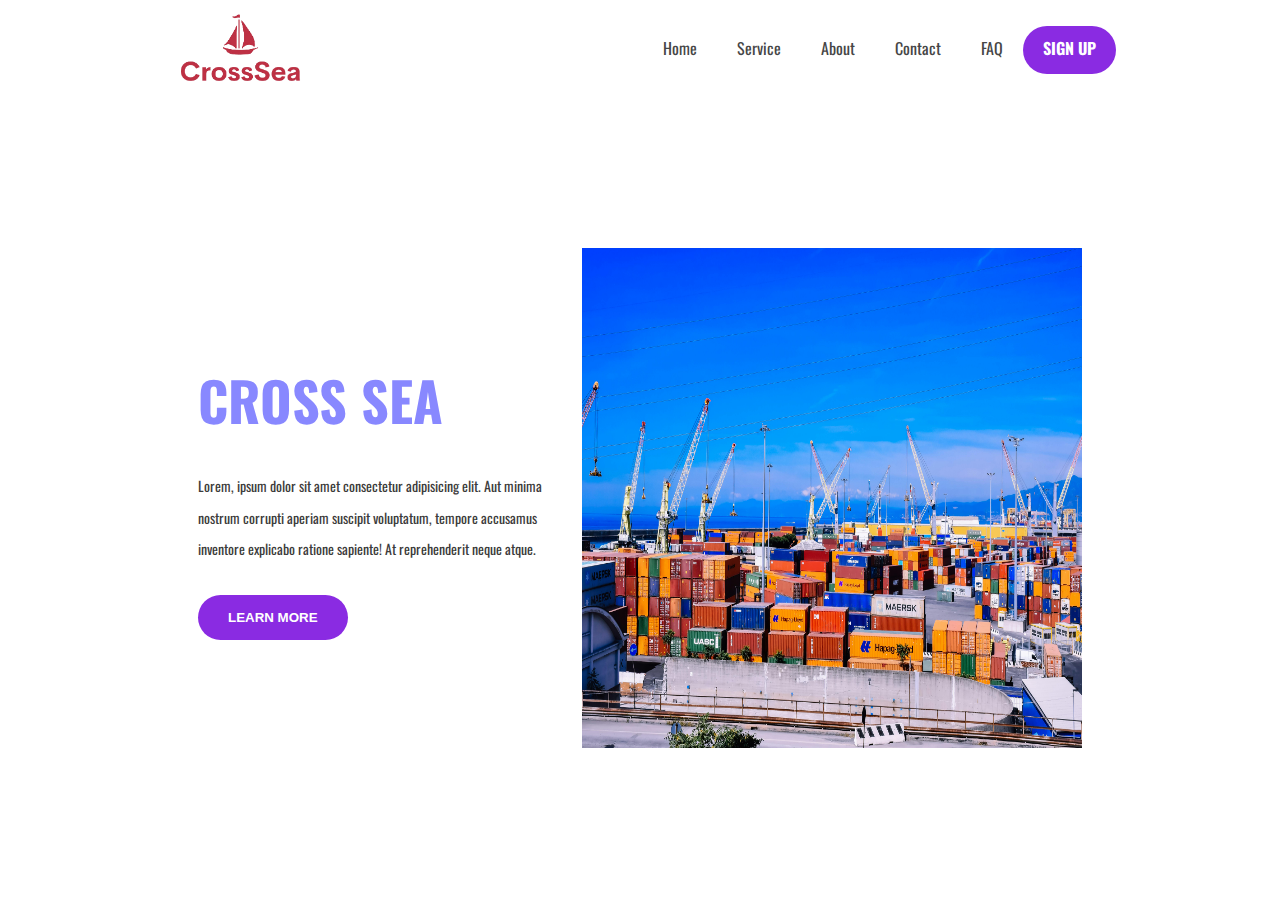
==== index.html @ 6b71a665 "Filled out html/css" ====
<!DOCTYPE html>
<html lang="en">
<head>
    <meta charset="UTF-8">
    <meta name="viewport" content="width=device-width, initial-scale=1.0">
    <title>CrossSea</title>
    <link rel="preconnect" href="https://fonts.googleapis.com">
    <link rel="preconnect" href="https://fonts.gstatic.com" crossorigin>
    <link href="https://fonts.googleapis.com/css2?family=Oswald:wght@200..700&display=swap" rel="stylesheet">
    <link rel="stylesheet" href="style.css">
</head>
<body>
    <header>
        <div class="logo">
            <img src="pics/logo.png" alt="Logo" width="150px">
        </div>
        <nav>
            <ul>
                <li><a href="#">Home</a></li>
                <li><a href="#">Service</a></li>
                <li><a href="#">About</a></li>
                <li><a href="#">Contact</a></li>
                <li><a href="#">FAQ</a></li>
                <li><a href="#" class="signup-btn">Sign Up</a></li>
            </ul>
        </nav>
    </header>
    <main>
        <div class="content-left">
            <h1>Cross  Sea</h1>
            <p>Lorem, ipsum dolor sit amet consectetur adipisicing elit. Aut minima nostrum corrupti aperiam suscipit voluptatum, tempore accusamus inventore explicabo ratione sapiente! At reprehenderit neque atque.</p>
            <button class="cta"><a>Learn More</a></button>
        </div>
        <div class="content-right">
            <img src="pics/shipping.jpg" alt="" class="hero-image" width="500" height="500">
        </div>

    </main>
</body>
</html>
---- style.css ----
*{
    margin: 0;
    padding: 0;
    box-sizing: border-box;
}

body{
    font-family: "Oswald", sans-serif;
}

header{
    height:100px;
    display: flex;
    justify-content: space-around;
    align-items: center;
}

ul{
    display: flex;
    list-style-type: none;
    align-items: center;
}

ul li a{
    padding:0 20px;
    text-decoration: none;
    color:rgb(70, 70, 70);
    display:inline-block;
}

li a::after{
    content: '';
    display: block;
    height:4px;
    width: 0;
    background-color: rgb(176, 134, 216);
    transition: all .5s;
}

li a:hover::after{
    width:100%;
}

main{
    display: flex;
    height:calc(100vh - 100px);
    align-items: center;
    justify-content: center;
}

.hero-img{
    max-width: 670px;
    height: auto;
}
.content-left{
    width:30%;
}

main h1{
    font-size:54px;
    color:rgb(136, 136, 255);
    text-transform: uppercase;
}

main h2{
    font-size:24px;
    color: rgb(153, 107, 175);
    font-weight: 400;
    text-transform: uppercase;
    letter-spacing: 8px;
}

main p{
    font-size: 14px;
    font-weight: 400;
    color: rgb(61, 60, 60);
    line-height: 31.5px;
    margin: 30px 0;
}

.cta{
    padding: 15px 30px;
    background-color: blueviolet;
    color:white;
    outline: none;
    border: none;
    font-weight: 700;
    text-transform: uppercase;
    border-radius: 40px;
}

.signup-btn{
    padding: 10px 20px;
    background-color: blueviolet;
    color:white;
    outline: none;
    border: none;
    font-weight: 700;
    text-transform: uppercase;
    border-radius: 40px;
}
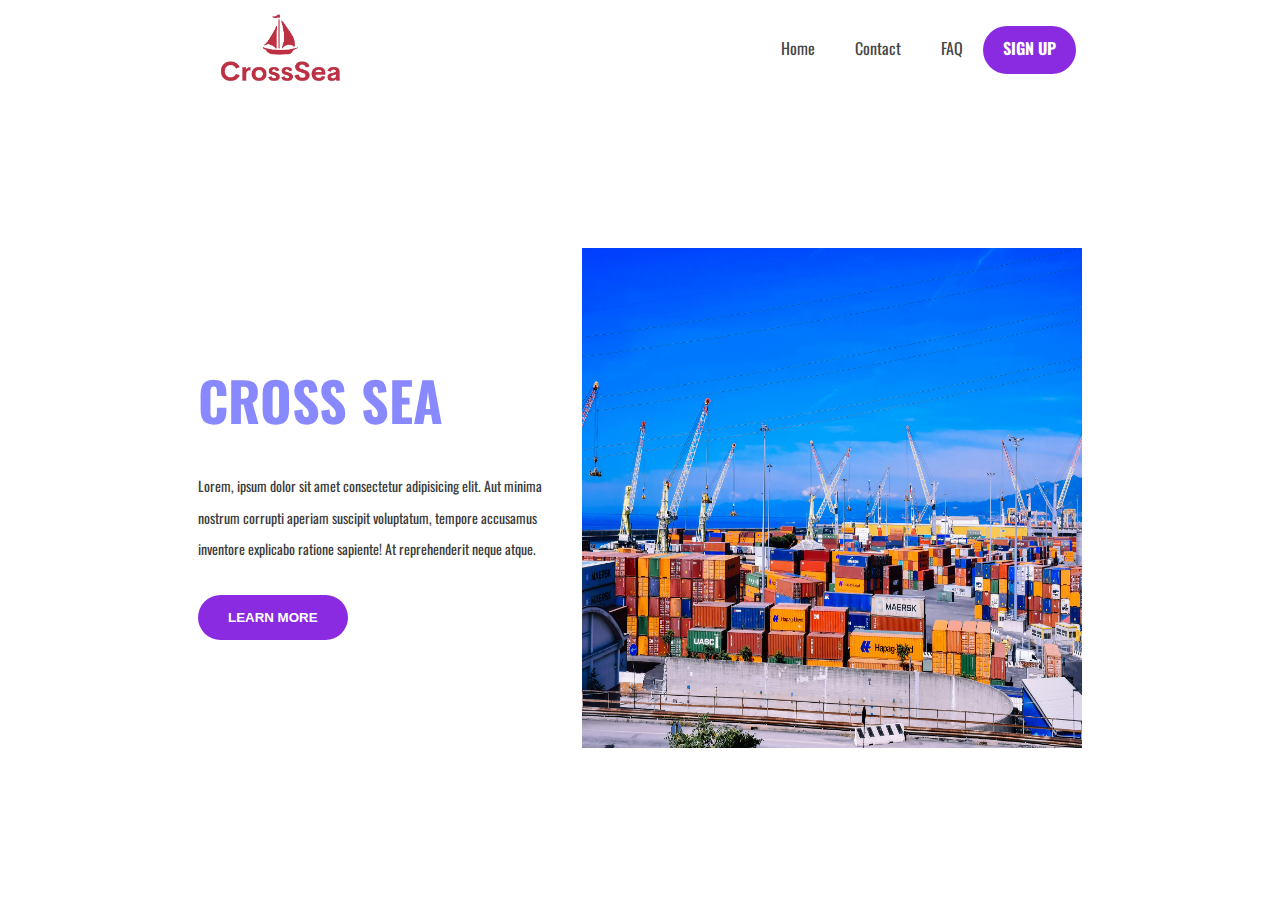
==== commit f4907976: "Added contact and sign-up page" ====
--- a/index.html
+++ b/index.html
@@ -16,11 +16,9 @@
         </div>
         <nav>
             <ul>
-                <li><a href="#">Home</a></li>
-                <li><a href="#">Service</a></li>
-                <li><a href="#">About</a></li>
+                <li><a href="index.html">Home</a></li>
                 <li><a href="#">Contact</a></li>
-                <li><a href="#">FAQ</a></li>
+                <li><a href="faq.html">FAQ</a></li>
                 <li><a href="#" class="signup-btn">Sign Up</a></li>
             </ul>
         </nav>
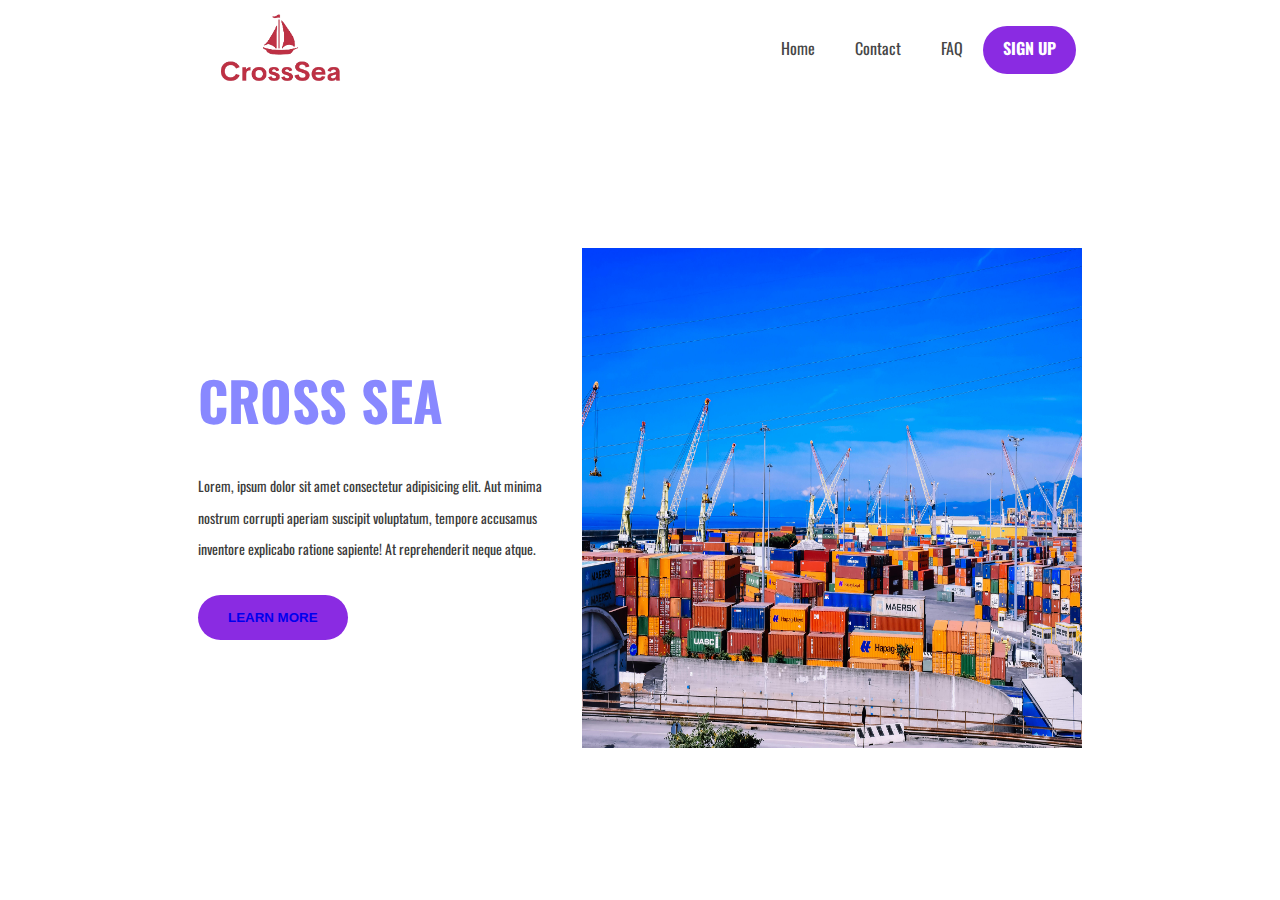
==== commit 6b40e6c8: "Fixed broken learn more link" ====
--- a/index.html
+++ b/index.html
@@ -17,9 +17,9 @@
         <nav>
             <ul>
                 <li><a href="index.html">Home</a></li>
-                <li><a href="#">Contact</a></li>
+                <li><a href="contact.html">Contact</a></li>
                 <li><a href="faq.html">FAQ</a></li>
-                <li><a href="#" class="signup-btn">Sign Up</a></li>
+                <li><a href="signup.html" class="signup-btn">Sign Up</a></li>
             </ul>
         </nav>
     </header>
@@ -27,7 +27,7 @@
         <div class="content-left">
             <h1>Cross  Sea</h1>
             <p>Lorem, ipsum dolor sit amet consectetur adipisicing elit. Aut minima nostrum corrupti aperiam suscipit voluptatum, tempore accusamus inventore explicabo ratione sapiente! At reprehenderit neque atque.</p>
-            <button class="cta"><a>Learn More</a></button>
+            <button class="cta"><a style="text-decoration: none" href="learn.html">Learn More</a></button>
         </div>
         <div class="content-right">
             <img src="pics/shipping.jpg" alt="" class="hero-image" width="500" height="500">
--- a/style.css
+++ b/style.css
@@ -87,6 +87,7 @@
     font-weight: 700;
     text-transform: uppercase;
     border-radius: 40px;
+    text-decoration: none;
 }
 
 .signup-btn{
@@ -98,4 +99,8 @@
     font-weight: 700;
     text-transform: uppercase;
     border-radius: 40px;
+}
+
+.cta a:visited{
+    color:white
 }